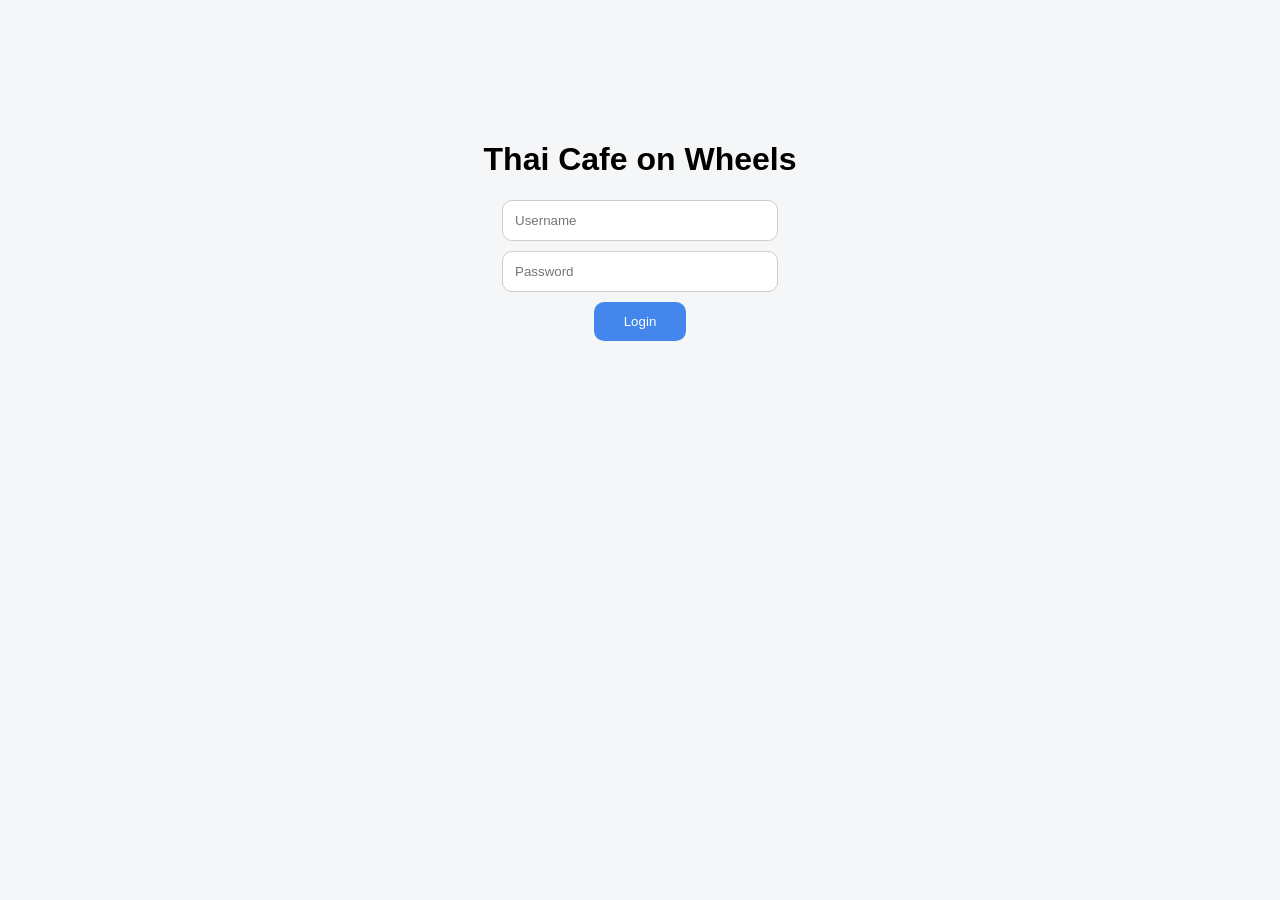
==== frontend/index.html @ b10641b5 "Adding backend logic, database connection, test script, and update UI logic to hit API" ====
<!DOCTYPE html>
<html lang="en">
<head>
  <meta charset="UTF-8">
  <title>Thai Cafe Inventory</title>
  <link rel="stylesheet" href="style.css">
</head>

<body>

<div id="login-screen" class="screen active">
  <h1>Thai Cafe on Wheels</h1>

  <input type="text" id="username" placeholder="Username">
  <input type="password" id="password" placeholder="Password">

  <button onclick="login()">Login</button>
</div>

<div id="dashboard" class="screen">

  <div class="header">
    <h2>Thai Cafe Inventory</h2>
  </div>

  <div class="form">
    <input type="text" id="name" placeholder="Item Name">
    <input type="date" id="date">

    <input type="number" id="quantity" placeholder="Quantity">
    <input type="number" id="lowStock" placeholder="Low Stock Limit">

    <select id="unit">
      <option value="units">Units</option>
      <option value="lbs">lbs</option>
      <option value="kg">kg</option>
      <option value="oz">oz</option>
      <option value="boxes">Boxes</option>
      <option value="containers">Containers</option>
      <option value="bottles">Bottles</option>
      <option value="bags">Bags</option>
      <option value="cans">Cans</option>
      <option value="packs">Packs</option>
    </select>

    <select id="category">
      <option value="Vegetables">Vegetables</option>
      <option value="Meat">Meat</option>
      <option value="Dry Goods">Dry Goods</option>
      <option value="Sauces">Sauces</option>
      <option value="Drinks">Drinks</option>
    </select>

    <select id="condition">
      <option>Fresh</option>
      <option>Good</option>
      <option>Expiring</option>
    </select>

    <select id="status">
      <option>In Stock</option>
      <option>Low Stock</option>
      <option>Out</option>
    </select>

    <input type="text" id="notes" placeholder="Notes (optional)">

    <button onclick="addItem()">Add Item</button>
  </div>

  <input type="text" id="search" placeholder="Search items..." onkeyup="renderList()">

  <div id="alert"></div>

  <div class="tabs">
    <button onclick="setFilter('all')" id="tab-all" class="active">All</button>
    <button onclick="setFilter('low')" id="tab-low">Low Stock</button>
  </div>

  <div id="inventory-list"></div>

</div>

<script src="script.js"></script>
</body>
</html>
---- frontend/style.css ----
body {
  font-family: 'Segoe UI', sans-serif;
  background: #f4f6f8;
  margin: 0;
}

.screen {
  display: none;
  padding: 20px;
}

.screen.active {
  display: block;
}

#login-screen {
  text-align: center;
  margin-top: 100px;
}

#login-screen input {
  display: block;
  margin: 10px auto;
  padding: 12px;
  width: 250px;
  border-radius: 10px;
  border: 1px solid #ccc;
}

#login-screen button {
  padding: 12px 30px;
  border-radius: 10px;
  border: none;
  background: #4387ec;
  color: white;
}

.header {
  background: white;
  padding: 15px;
  text-align: center;
  border-bottom: 1px solid #eee;
}

.form {
  background: white;
  padding: 15px;
  border-radius: 15px;
  margin: 15px 0;
  display: grid;
  grid-template-columns: 1fr 1fr;
  gap: 10px;
}

.form input,
.form select {
  padding: 12px;
  border-radius: 10px;
  border: 1px solid #ddd;
}

.form button {
  grid-column: span 2;
  padding: 12px;
  background: linear-gradient(to right, #597fdf, #5475c2);
  color: white;
  border: none;
  border-radius: 10px;
}

#search {
  padding: 12px;
  border-radius: 10px;
  border: 1px solid #ddd;
  width: 100%;
}

.tabs {
  display: flex;
  margin-top: 10px;
  gap: 10px;
}

.tabs button {
  flex: 1;
  padding: 10px;
  border-radius: 10px;
  border: none;
  background: #eee;
  font-weight: bold;
}

.tabs button.active {
  background: #4f83de;
  color: white;
}

.item {
  background: white;
  padding: 15px;
  margin-top: 15px;
  border-radius: 15px;
}

.item.low {
  background: #ffe5e5;
}

.item small {
  color: gray;
  font-size: 12px;
}

.buttons {
  display: flex;
  gap: 10px;
  margin-top: 10px;
}

.buttons button {
  flex: 1;
  padding: 15px;
  font-size: 18px;
  border-radius: 12px;
  border: none;
}

.buttons button:nth-child(1) {
  background: #28c76f;
  color: white;
}

.buttons button:nth-child(2) {
  background: #4c90de;
  color: white;
}

.buttons button:nth-child(3) {
  background: #6c757d;
  color: white;
}
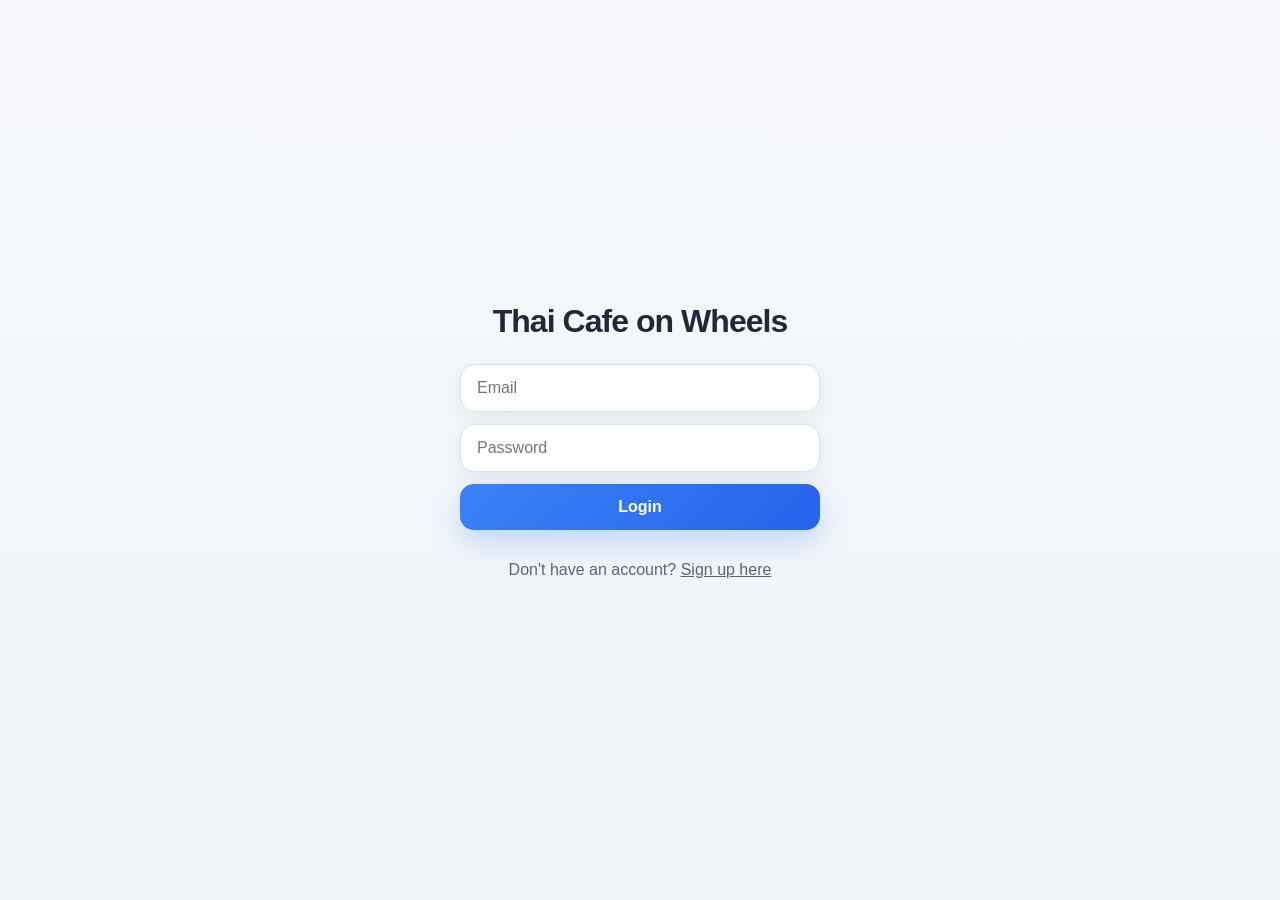
==== commit 90679e49: "Adding sign up page and making the ui mobile responsive" ====
--- a/frontend/index.html
+++ b/frontend/index.html
@@ -2,6 +2,7 @@
 <html lang="en">
 <head>
   <meta charset="UTF-8">
+  <meta name="viewport" content="width=device-width, initial-scale=1.0">
   <title>Thai Cafe Inventory</title>
   <link rel="stylesheet" href="style.css">
 </head>
@@ -11,19 +12,21 @@
 <div id="login-screen" class="screen active">
   <h1>Thai Cafe on Wheels</h1>
 
-  <input type="text" id="username" placeholder="Username">
+  <input type="text" id="username" placeholder="Email">
   <input type="password" id="password" placeholder="Password">
 
   <button onclick="login()">Login</button>
+  <p class="auth-hint">Don't have an account? <a href="signup.html">Sign up here</a></p>
 </div>
 
 <div id="dashboard" class="screen">
 
-  <div class="header">
+  <div class="header" style="display: flex; justify-content: space-between; align-items: center;">
     <h2>Thai Cafe Inventory</h2>
+    <button onclick="logout()" style="padding: 8px 15px; background: #dc3545; color: white; border: none; border-radius: 5px; cursor: pointer;">Logout</button>
   </div>
 
-  <div class="form">
+  <div class="form" id="inventory-form">
     <input type="text" id="name" placeholder="Item Name">
     <input type="date" id="date">
 
@@ -75,10 +78,61 @@
   <div class="tabs">
     <button onclick="setFilter('all')" id="tab-all" class="active">All</button>
     <button onclick="setFilter('low')" id="tab-low">Low Stock</button>
+    <button onclick="setFilter('history')" id="tab-history">History</button>
+    <button onclick="setFilter('suppliers')" id="tab-suppliers">Suppliers</button> 
   </div>
 
   <div id="inventory-list"></div>
+  
+  <div id="history-list" style="display: none;"></div>
 
+  <div id="suppliers-section" style="display: none;">
+    <div class="form" style="display: flex; flex-direction: column; gap: 10px;">
+      <input type="text" id="sup-name" placeholder="Supplier Name (Required)">
+      <input type="text" id="sup-phone" placeholder="Phone Number">
+      <input type="email" id="sup-email" placeholder="Email Address">
+      <button onclick="addSupplier()" style="background: #28c76f; color: white; padding: 12px; border: none; border-radius: 10px;">Add Supplier</button>
+    </div>
+    
+    <div id="suppliers-list"></div>
+  </div>
+
+  <div id="edit-modal" class="modal">
+    <div class="modal-content">
+      <h3>Edit Item</h3>
+      <input type="hidden" id="edit-id">
+      
+      <input type="text" id="edit-name" placeholder="Item Name">
+      <input type="number" id="edit-quantity" placeholder="Quantity">
+      <input type="number" id="edit-lowStock" placeholder="Low Stock Limit">
+      
+      <select id="edit-unit">
+        <option value="units">Units</option>
+        <option value="lbs">lbs</option>
+        <option value="kg">kg</option>
+        <option value="oz">oz</option>
+        <option value="boxes">Boxes</option>
+        <option value="containers">Containers</option>
+        <option value="bottles">Bottles</option>
+        <option value="bags">Bags</option>
+        <option value="cans">Cans</option>
+        <option value="packs">Packs</option>
+      </select>
+
+      <select id="edit-category">
+        <option value="Vegetables">Vegetables</option>
+        <option value="Meat">Meat</option>
+        <option value="Dry Goods">Dry Goods</option>
+        <option value="Sauces">Sauces</option>
+        <option value="Drinks">Drinks</option>
+      </select>
+
+      <div class="modal-buttons">
+        <button onclick="saveEdit()" style="background: #28c76f;">Save</button>
+        <button onclick="closeEditModal()" style="background: #dc3545;">Cancel</button>
+      </div>
+    </div>
+  </div>
 </div>
 
 <script src="script.js"></script>
--- a/frontend/style.css
+++ b/frontend/style.css
@@ -1,12 +1,37 @@
+* {
+  box-sizing: border-box;
+}
+
 body {
   font-family: 'Segoe UI', sans-serif;
-  background: #f4f6f8;
+  background: linear-gradient(180deg, #f7f9fc 0%, #eef3f8 100%);
   margin: 0;
+  color: #1f2937;
+  min-height: 100vh;
+}
+
+img,
+video,
+canvas,
+svg {
+  max-width: 100%;
+  height: auto;
+}
+
+button,
+input,
+select,
+textarea {
+  font: inherit;
+}
+
+a {
+  color: inherit;
 }
 
 .screen {
   display: none;
-  padding: 20px;
+  padding: 16px;
 }
 
 .screen.active {
@@ -15,91 +40,134 @@
 
 #login-screen {
   text-align: center;
-  margin-top: 100px;
+  min-height: 100vh;
+  display: flex;
+  flex-direction: column;
+  justify-content: center;
+  align-items: center;
+  gap: 12px;
+  padding: 24px 16px;
 }
 
 #login-screen input {
   display: block;
-  margin: 10px auto;
-  padding: 12px;
-  width: 250px;
-  border-radius: 10px;
-  border: 1px solid #ccc;
+  margin: 0 auto;
+  padding: 14px 16px;
+  width: min(100%, 360px);
+  border-radius: 14px;
+  border: 1px solid #d7dee8;
+  background: rgba(255, 255, 255, 0.96);
+  box-shadow: 0 8px 24px rgba(15, 23, 42, 0.06);
 }
 
 #login-screen button {
-  padding: 12px 30px;
-  border-radius: 10px;
-  border: none;
-  background: #4387ec;
-  color: white;
+  padding: 14px 24px;
+  border-radius: 14px;
+  border: none;
+  background: linear-gradient(135deg, #3b82f6, #2563eb);
+  color: white;
+  width: min(100%, 360px);
+  font-weight: 700;
+  box-shadow: 0 12px 28px rgba(37, 99, 235, 0.22);
+}
+
+#login-screen button:hover,
+.form button:hover,
+.signup-button:hover,
+.tabs button:hover,
+.modal-buttons button:hover {
+  filter: brightness(0.97);
+}
+
+#login-screen h1,
+.signup-container h1 {
+  margin: 0 0 12px;
+  letter-spacing: -0.03em;
+}
+
+.auth-hint,
+.login-link {
+  color: #5b6472;
+  line-height: 1.5;
 }
 
 .header {
-  background: white;
-  padding: 15px;
+  background: rgba(255, 255, 255, 0.92);
+  padding: 16px;
   text-align: center;
-  border-bottom: 1px solid #eee;
+  border-bottom: 1px solid #e5e7eb;
+  border-radius: 0 0 20px 20px;
+  box-shadow: 0 8px 24px rgba(15, 23, 42, 0.05);
 }
 
 .form {
-  background: white;
-  padding: 15px;
-  border-radius: 15px;
-  margin: 15px 0;
+  background: rgba(255, 255, 255, 0.96);
+  padding: 16px;
+  border-radius: 20px;
+  margin: 16px 0;
   display: grid;
   grid-template-columns: 1fr 1fr;
-  gap: 10px;
+  gap: 12px;
+  box-shadow: 0 12px 28px rgba(15, 23, 42, 0.06);
 }
 
 .form input,
 .form select {
-  padding: 12px;
-  border-radius: 10px;
-  border: 1px solid #ddd;
+  padding: 14px;
+  border-radius: 14px;
+  border: 1px solid #d7dee8;
+  width: 100%;
+  min-width: 0;
+  background: #fff;
 }
 
 .form button {
   grid-column: span 2;
-  padding: 12px;
+  padding: 14px;
   background: linear-gradient(to right, #597fdf, #5475c2);
   color: white;
   border: none;
-  border-radius: 10px;
+  border-radius: 14px;
+  font-weight: 700;
 }
 
 #search {
-  padding: 12px;
-  border-radius: 10px;
-  border: 1px solid #ddd;
+  padding: 14px 16px;
+  border-radius: 14px;
+  border: 1px solid #d7dee8;
   width: 100%;
+  background: rgba(255, 255, 255, 0.96);
+  box-shadow: 0 8px 24px rgba(15, 23, 42, 0.04);
 }
 
 .tabs {
   display: flex;
-  margin-top: 10px;
+  margin-top: 12px;
   gap: 10px;
+  flex-wrap: wrap;
 }
 
 .tabs button {
   flex: 1;
-  padding: 10px;
-  border-radius: 10px;
+  min-width: 110px;
+  padding: 12px;
+  border-radius: 14px;
   border: none;
   background: #eee;
   font-weight: bold;
 }
 
 .tabs button.active {
-  background: #4f83de;
+  background: linear-gradient(135deg, #3b82f6, #2563eb);
   color: white;
 }
 
 .item {
-  background: white;
-  padding: 15px;
-  margin-top: 15px;
-  border-radius: 15px;
+  background: rgba(255, 255, 255, 0.98);
+  padding: 16px;
+  margin-top: 16px;
+  border-radius: 18px;
+  box-shadow: 0 10px 22px rgba(15, 23, 42, 0.06);
 }
 
 .item.low {
@@ -115,13 +183,15 @@
   display: flex;
   gap: 10px;
   margin-top: 10px;
+  flex-wrap: wrap;
 }
 
 .buttons button {
   flex: 1;
-  padding: 15px;
-  font-size: 18px;
-  border-radius: 12px;
+  min-width: 96px;
+  padding: 14px;
+  font-size: 16px;
+  border-radius: 14px;
   border: none;
 }
 
@@ -138,4 +208,200 @@
 .buttons button:nth-child(3) {
   background: #6c757d;
   color: white;
+}
+
+/* Modal Styles */
+.modal {
+  display: none;
+  position: fixed;
+  top: 0; left: 0; width: 100%; height: 100%;
+  background: rgba(0,0,0,0.5);
+  justify-content: center;
+  align-items: center;
+}
+
+.modal.active {
+  display: flex;
+}
+
+.modal-content {
+  background: white;
+  padding: 20px;
+  border-radius: 18px;
+  width: 90%;
+  max-width: 420px;
+  display: flex;
+  flex-direction: column;
+  gap: 10px;
+  box-shadow: 0 24px 48px rgba(15, 23, 42, 0.2);
+}
+
+.modal-content input, .modal-content select {
+  padding: 14px;
+  border-radius: 14px;
+  border: 1px solid #d7dee8;
+}
+
+.modal-buttons {
+  display: flex;
+  gap: 10px;
+  margin-top: 10px;
+}
+
+.modal-buttons button {
+  flex: 1;
+  padding: 12px;
+  border-radius: 14px;
+  border: none;
+  color: white;
+  font-weight: bold;
+  cursor: pointer;
+}
+
+.signup-container {
+  width: min(92vw, 440px);
+  margin: 32px auto;
+  padding: 24px;
+  background: rgba(255, 255, 255, 0.96);
+  border-radius: 24px;
+  box-shadow: 0 18px 44px rgba(15, 23, 42, 0.1);
+}
+
+.signup-container form {
+  display: grid;
+  gap: 14px;
+}
+
+.form-group {
+  display: grid;
+  gap: 6px;
+}
+
+.form-group label {
+  font-size: 0.95rem;
+  font-weight: 600;
+  color: #374151;
+}
+
+.form-group input {
+  width: 100%;
+  padding: 14px 16px;
+  border-radius: 14px;
+  border: 1px solid #d7dee8;
+  background: #fff;
+}
+
+.signup-button {
+  width: 100%;
+  padding: 14px 16px;
+  background: linear-gradient(135deg, #3b82f6, #2563eb);
+  color: white;
+  border: none;
+  border-radius: 14px;
+  font-size: 1rem;
+  font-weight: 700;
+  cursor: pointer;
+  box-shadow: 0 12px 28px rgba(37, 99, 235, 0.2);
+}
+
+.login-link {
+  text-align: center;
+  margin-top: 16px;
+}
+
+.login-link a {
+  color: #2563eb;
+  text-decoration: none;
+  font-weight: 700;
+}
+
+.alert {
+  padding: 12px 14px;
+  margin-bottom: 15px;
+  border-radius: 14px;
+  display: none;
+  line-height: 1.4;
+}
+
+.alert.show {
+  display: block;
+}
+
+.alert.success {
+  background: #dcfce7;
+  color: #166534;
+  border: 1px solid #bbf7d0;
+}
+
+.alert.error {
+  background: #fee2e2;
+  color: #991b1b;
+  border: 1px solid #fecaca;
+}
+
+@media (max-width: 720px) {
+  .screen {
+    padding: 12px;
+  }
+
+  #login-screen {
+    padding: 20px 12px;
+  }
+
+  .form {
+    grid-template-columns: 1fr;
+  }
+
+  .form button {
+    grid-column: auto;
+  }
+
+  .tabs {
+    gap: 8px;
+  }
+
+  .tabs button,
+  .buttons button {
+    min-width: 0;
+  }
+
+  .header {
+    padding: 14px 12px;
+    border-radius: 0 0 16px 16px;
+  }
+
+  .signup-container {
+    width: min(94vw, 440px);
+    padding: 20px;
+    margin: 20px auto;
+    border-radius: 20px;
+  }
+}
+
+@media (max-width: 480px) {
+  #login-screen h1,
+  .signup-container h1 {
+    font-size: 1.8rem;
+  }
+
+  #login-screen input,
+  #login-screen button,
+  .form input,
+  .form select,
+  .form button,
+  .signup-button {
+    width: 100%;
+  }
+
+  .item {
+    padding: 14px;
+  }
+
+  .buttons {
+    gap: 8px;
+  }
+
+  .buttons button {
+    flex: 1 1 100%;
+  }
 }
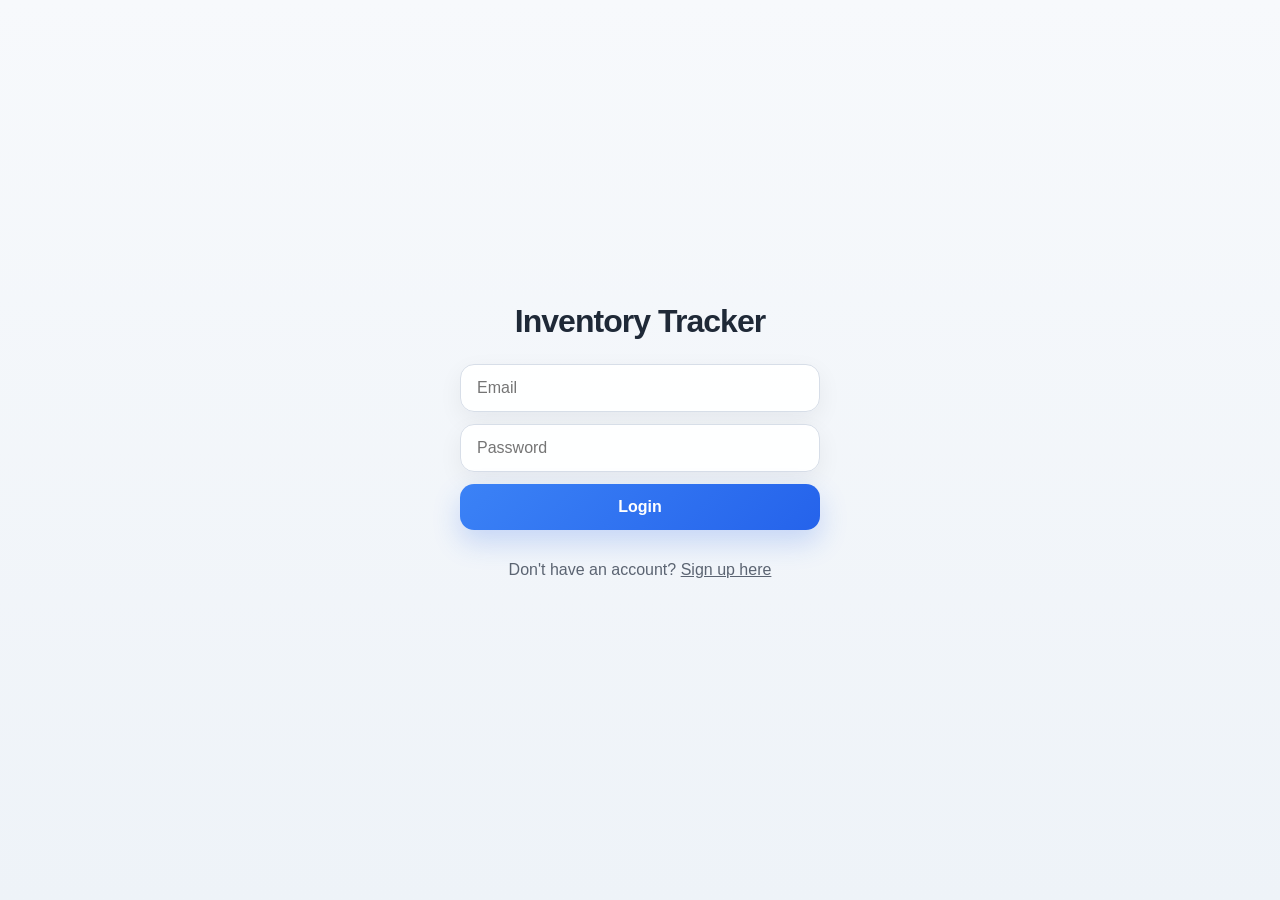
==== commit 988181da: "updating ui to add mobile responsiveness and splitting the dashboard and login screen" ====
--- a/frontend/index.html
+++ b/frontend/index.html
@@ -3,14 +3,14 @@
 <head>
   <meta charset="UTF-8">
   <meta name="viewport" content="width=device-width, initial-scale=1.0">
-  <title>Thai Cafe Inventory</title>
+  <title>Inventory Tracker</title>
   <link rel="stylesheet" href="style.css">
 </head>
 
 <body>
 
 <div id="login-screen" class="screen active">
-  <h1>Thai Cafe on Wheels</h1>
+  <h1>Inventory Tracker</h1>
 
   <input type="text" id="username" placeholder="Email">
   <input type="password" id="password" placeholder="Password">
@@ -19,122 +19,6 @@
   <p class="auth-hint">Don't have an account? <a href="signup.html">Sign up here</a></p>
 </div>
 
-<div id="dashboard" class="screen">
-
-  <div class="header" style="display: flex; justify-content: space-between; align-items: center;">
-    <h2>Thai Cafe Inventory</h2>
-    <button onclick="logout()" style="padding: 8px 15px; background: #dc3545; color: white; border: none; border-radius: 5px; cursor: pointer;">Logout</button>
-  </div>
-
-  <div class="form" id="inventory-form">
-    <input type="text" id="name" placeholder="Item Name">
-    <input type="date" id="date">
-
-    <input type="number" id="quantity" placeholder="Quantity">
-    <input type="number" id="lowStock" placeholder="Low Stock Limit">
-
-    <select id="unit">
-      <option value="units">Units</option>
-      <option value="lbs">lbs</option>
-      <option value="kg">kg</option>
-      <option value="oz">oz</option>
-      <option value="boxes">Boxes</option>
-      <option value="containers">Containers</option>
-      <option value="bottles">Bottles</option>
-      <option value="bags">Bags</option>
-      <option value="cans">Cans</option>
-      <option value="packs">Packs</option>
-    </select>
-
-    <select id="category">
-      <option value="Vegetables">Vegetables</option>
-      <option value="Meat">Meat</option>
-      <option value="Dry Goods">Dry Goods</option>
-      <option value="Sauces">Sauces</option>
-      <option value="Drinks">Drinks</option>
-    </select>
-
-    <select id="condition">
-      <option>Fresh</option>
-      <option>Good</option>
-      <option>Expiring</option>
-    </select>
-
-    <select id="status">
-      <option>In Stock</option>
-      <option>Low Stock</option>
-      <option>Out</option>
-    </select>
-
-    <input type="text" id="notes" placeholder="Notes (optional)">
-
-    <button onclick="addItem()">Add Item</button>
-  </div>
-
-  <input type="text" id="search" placeholder="Search items..." onkeyup="renderList()">
-
-  <div id="alert"></div>
-
-  <div class="tabs">
-    <button onclick="setFilter('all')" id="tab-all" class="active">All</button>
-    <button onclick="setFilter('low')" id="tab-low">Low Stock</button>
-    <button onclick="setFilter('history')" id="tab-history">History</button>
-    <button onclick="setFilter('suppliers')" id="tab-suppliers">Suppliers</button> 
-  </div>
-
-  <div id="inventory-list"></div>
-  
-  <div id="history-list" style="display: none;"></div>
-
-  <div id="suppliers-section" style="display: none;">
-    <div class="form" style="display: flex; flex-direction: column; gap: 10px;">
-      <input type="text" id="sup-name" placeholder="Supplier Name (Required)">
-      <input type="text" id="sup-phone" placeholder="Phone Number">
-      <input type="email" id="sup-email" placeholder="Email Address">
-      <button onclick="addSupplier()" style="background: #28c76f; color: white; padding: 12px; border: none; border-radius: 10px;">Add Supplier</button>
-    </div>
-    
-    <div id="suppliers-list"></div>
-  </div>
-
-  <div id="edit-modal" class="modal">
-    <div class="modal-content">
-      <h3>Edit Item</h3>
-      <input type="hidden" id="edit-id">
-      
-      <input type="text" id="edit-name" placeholder="Item Name">
-      <input type="number" id="edit-quantity" placeholder="Quantity">
-      <input type="number" id="edit-lowStock" placeholder="Low Stock Limit">
-      
-      <select id="edit-unit">
-        <option value="units">Units</option>
-        <option value="lbs">lbs</option>
-        <option value="kg">kg</option>
-        <option value="oz">oz</option>
-        <option value="boxes">Boxes</option>
-        <option value="containers">Containers</option>
-        <option value="bottles">Bottles</option>
-        <option value="bags">Bags</option>
-        <option value="cans">Cans</option>
-        <option value="packs">Packs</option>
-      </select>
-
-      <select id="edit-category">
-        <option value="Vegetables">Vegetables</option>
-        <option value="Meat">Meat</option>
-        <option value="Dry Goods">Dry Goods</option>
-        <option value="Sauces">Sauces</option>
-        <option value="Drinks">Drinks</option>
-      </select>
-
-      <div class="modal-buttons">
-        <button onclick="saveEdit()" style="background: #28c76f;">Save</button>
-        <button onclick="closeEditModal()" style="background: #dc3545;">Cancel</button>
-      </div>
-    </div>
-  </div>
-</div>
-
 <script src="script.js"></script>
 </body>
 </html>
--- a/frontend/style.css
+++ b/frontend/style.css
@@ -144,6 +144,7 @@
   display: flex;
   margin-top: 12px;
   gap: 10px;
+  padding: 8px;
   flex-wrap: wrap;
 }
 
@@ -404,4 +405,34 @@
   .buttons button {
     flex: 1 1 100%;
   }
+}
+
+/* Dashboard specific spacing: ensure there's comfortable space at the bottom
+   so the search bar, lists, and buttons never touch the viewport edge. */
+#dashboard {
+  padding-bottom: 96px; /* desktop/tablet default */
+}
+
+#inventory-list,
+#history-list,
+#suppliers-section {
+  margin-bottom: 18px;
+  padding-bottom: 6px;
+}
+
+.item {
+  margin-bottom: 18px; /* extra breathing room between items */
+}
+
+@media (max-width: 720px) {
+  /* On smaller phones, increase bottom padding to account for virtual keyboards
+     and bottom safe areas on devices with notches/home indicators. */
+  #dashboard {
+    padding-bottom: 140px;
+  }
+
+  /* Give the inventory form and search more space at the bottom */
+  .form {
+    margin-bottom: 12px;
+  }
 }
